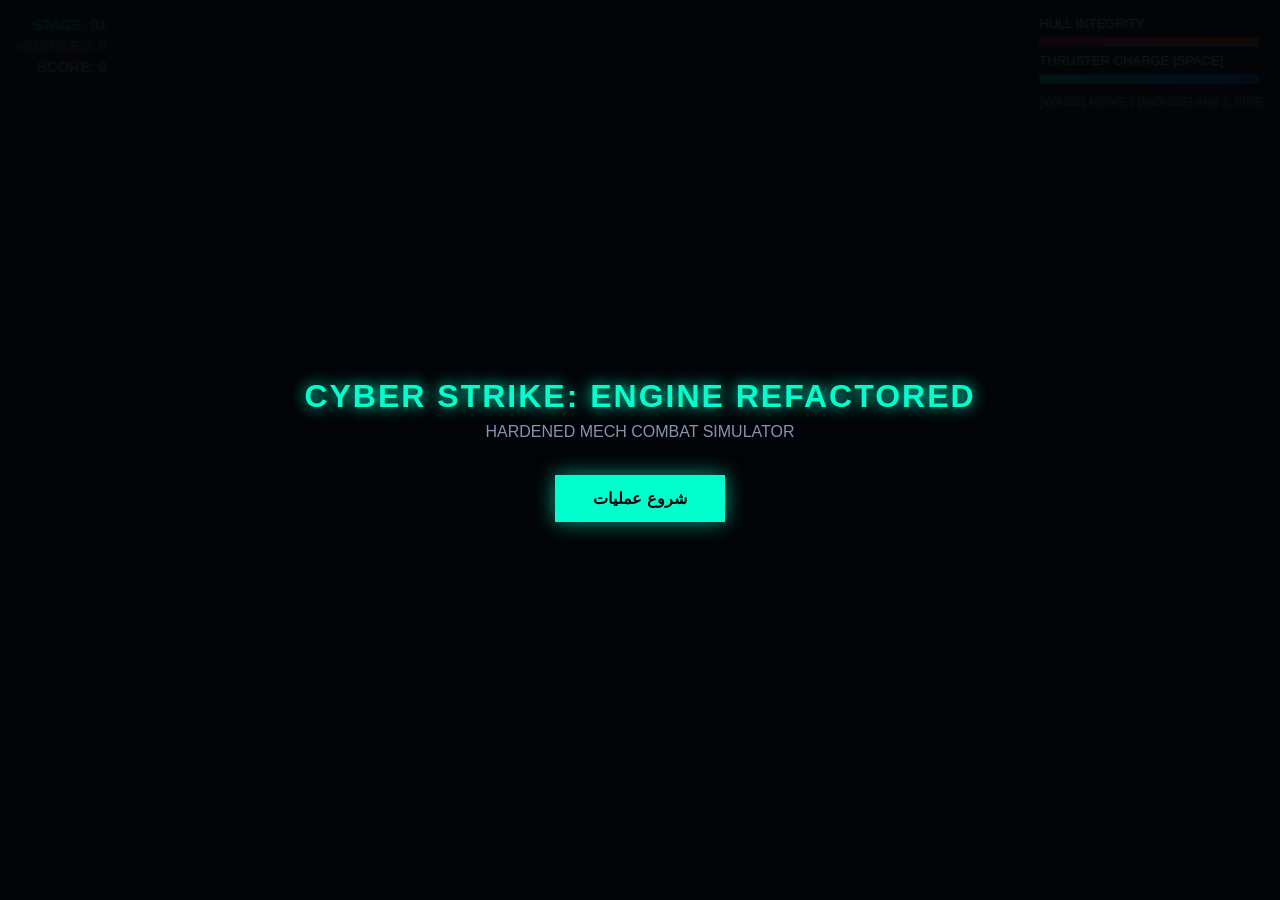
==== mv arena-shooter-upgraded.html @ 08fdd7be "Update mv arena-shooter-upgraded.html" ====
<!DOCTYPE html>
<html lang="fa" dir="rtl">
<head>
    <meta charset="UTF-8">
    <meta name="viewport" content="width=device-width, initial-scale=1.0">
    <title>CYBER SURVIVOR: PROTOCOL ESCAPE</title>
    <style>
        * {
            box-sizing: border-box;
            user-select: none;
            margin: 0;
            padding: 0;
        }
        body {
            background-color: #030508;
            overflow: hidden;
            font-family: 'Segoe UI', Tahoma, Geneva, Verdana, sans-serif;
            color: #fff;
        }
        canvas {
            display: block;
            position: absolute;
            top: 0;
            left: 0;
            z-index: 1;
        }
        #ui-layer {
            position: absolute;
            top: 0;
            left: 0;
            width: 100%;
            height: 100%;
            pointer-events: none;
            z-index: 2;
        }
        .hud-panel {
            position: absolute;
            top: 16px;
            right: 16px;
            display: flex;
            flex-direction: column;
            gap: 6px;
            font-size: 13px;
            text-shadow: 0 0 6px rgba(0, 255, 204, 0.8);
            direction: ltr;
            text-align: left;
        }
        .bar-container {
            width: 220px;
            height: 10px;
            background: rgba(255, 255, 255, 0.1);
            border: 1px solid rgba(0, 255, 204, 0.5);
            border-radius: 2px;
            overflow: hidden;
        }
        .hp-fill {
            height: 100%;
            width: 100%;
            background: linear-gradient(90deg, #ff0055, #ff5500);
            box-shadow: 0 0 8px #ff0055;
            transition: width 0.08s ease-out;
        }
        .dash-fill {
            height: 100%;
            width: 100%;
            background: linear-gradient(90deg, #00ffff, #0088ff);
            box-shadow: 0 0 8px #00ffff;
        }
        .stage-indicator {
            position: absolute;
            top: 16px;
            left: 16px;
            text-align: right;
            font-size: 15px;
            color: #00ffcc;
            text-shadow: 0 0 8px #00ffcc;
            direction: ltr;
        }
        #stage-banner {
            position: absolute;
            top: 40%;
            left: 50%;
            transform: translate(-50%, -50%);
            font-size: 32px;
            font-weight: 900;
            letter-spacing: 2px;
            color: #00ffcc;
            text-shadow: 0 0 20px #00ffcc;
            opacity: 0;
            transition: opacity 0.3s ease;
            text-align: center;
            pointer-events: none;
            direction: ltr;
        }
        #stage-banner.show {
            opacity: 1;
        }
        #start-overlay {
            position: absolute;
            top: 0;
            left: 0;
            width: 100%;
            height: 100%;
            background: rgba(3, 5, 8, 0.94);
            display: flex;
            flex-direction: column;
            justify-content: center;
            align-items: center;
            pointer-events: auto;
            z-index: 10;
        }
        .btn-start {
            padding: 14px 38px;
            margin-top: 24px;
            font-size: 16px;
            font-weight: bold;
            color: #030508;
            background: #00ffcc;
            border: none;
            cursor: pointer;
            box-shadow: 0 0 20px rgba(0, 255, 204, 0.6);
            transition: transform 0.15s ease, box-shadow 0.15s ease;
        }
        .btn-start:hover {
            transform: scale(1.05);
            background: #ffffff;
            box-shadow: 0 0 30px rgba(0, 255, 204, 0.9);
        }
    </style>
</head>
<body>

    <canvas id="gameCanvas"></canvas>

    <div id="ui-layer">
        <div class="hud-panel">
            <div>HULL INTEGRITY</div>
            <div class="bar-container"><div id="hpBar" class="hp-fill"></div></div>
            <div>THRUSTER CHARGE [SPACE]</div>
            <div class="bar-container"><div id="dashBar" class="dash-fill"></div></div>
            <div style="color: #8892b0; margin-top: 4px;">[WASD] MOVE | [MOUSE] AIM & FIRE</div>
        </div>

        <div class="stage-indicator">
            <div id="stageText">STAGE: 01</div>
            <div id="enemiesText" style="color: #ff3366; margin-top: 4px;">HOSTILES: 0</div>
            <div id="scoreText" style="color: #ffb703; margin-top: 4px;">SCORE: 0</div>
        </div>

        <div id="stage-banner">STAGE 1<br><span style="font-size: 16px; color: #fff;">BREACH AND EVACUATE</span></div>

        <div id="start-overlay">
            <h1 style="color: #00ffcc; text-shadow: 0 0 15px #00ffcc; margin-bottom: 8px; letter-spacing: 2px;">CYBER STRIKE: ENGINE REFACTORED</h1>
            <p style="color: #8892b0; margin-bottom: 10px;">HARDENED MECH COMBAT SIMULATOR</p>
            <button class="btn-start" id="startBtn">شروع عملیات</button>
        </div>
    </div>

    <script>
        /* ================= AUDIO SYNTH ================= */
        let audioCtx = null;
        function getAudio() {
            if (!audioCtx) audioCtx = new (window.AudioContext || window.webkitAudioContext)();
            if (audioCtx.state === 'suspended') audioCtx.resume();
            return audioCtx;
        }

        function playSound(type) {
            try {
                const ctx = getAudio();
                const now = ctx.currentTime;
                const osc = ctx.createOscillator();
                const gain = ctx.createGain();
                osc.connect(gain);
                gain.connect(ctx.destination);

                if (type === 'fire') {
                    osc.type = 'sawtooth';
                    osc.frequency.setValueAtTime(800, now);
                    osc.frequency.exponentialRampToValueAtTime(100, now + 0.08);
                    gain.gain.setValueAtTime(0.15, now);
                    gain.gain.linearRampToValueAtTime(0.01, now + 0.08);
                    osc.start(now);
                    osc.stop(now + 0.08);
                } else if (type === 'hit') {
                    osc.type = 'square';
                    osc.frequency.setValueAtTime(160, now);
                    osc.frequency.linearRampToValueAtTime(40, now + 0.06);
                    gain.gain.setValueAtTime(0.2, now);
                    gain.gain.linearRampToValueAtTime(0.01, now + 0.06);
                    osc.start(now);
                    osc.stop(now + 0.06);
                } else if (type === 'dash') {
                    osc.type = 'sine';
                    osc.frequency.setValueAtTime(300, now);
                    osc.frequency.linearRampToValueAtTime(800, now + 0.12);
                    gain.gain.setValueAtTime(0.18, now);
                    gain.gain.linearRampToValueAtTime(0.01, now + 0.12);
                    osc.start(now);
                    osc.stop(now + 0.12);
                } else if (type === 'warp') {
                    osc.type = 'sine';
                    osc.frequency.setValueAtTime(180, now);
                    osc.frequency.exponentialRampToValueAtTime(1200, now + 0.3);
                    gain.gain.setValueAtTime(0.25, now);
                    gain.gain.linearRampToValueAtTime(0.01, now + 0.3);
                    osc.start(now);
                    osc.stop(now + 0.3);
                }
            } catch(e) {}
        }

        /* ================= SETUP & CONSTANTS ================= */
        const canvas = document.getElementById('gameCanvas');
        const ctx = canvas.getContext('2d');

        function resize() {
            canvas.width = window.innerWidth;
            canvas.height = window.innerHeight;
        }
        window.addEventListener('resize', resize);
        resize();

        const TILE = 64;
        let COLS = 26;
        let ROWS = 26;
        let grid = [];

        let stage = 1;
        let score = 0;
        let isRunning = false;
        let isTransitioning = false;
        let animationFrameId = null;

        let screenShake = 0;
        let lastTime = performance.now();

        const camera = { x: 0, y: 0 };
        const keys = {};
        const mouse = { screenX: 0, screenY: 0, isDown: false };

        const player = {
            x: 200,
            y: 200,
            radius: 18,
            speed: 280, // Pixels per second
            hp: 150,
            maxHp: 150,
            angle: 0,
            lastDash: 0,
            dashCooldown: 1000,
            isDashing: false,
            dashUntil: 0,
            lastShot: 0,
            fireRate: 140
        };

        let bullets = [];
        let enemies = [];
        let particles = [];
        let exitGate = { x: 0, y: 0, radius: 36 };

        /* ================= LEVEL BUILDER ================= */
        function initStage(s) {
            stage = s;
            isTransitioning = false;
            COLS = 22 + stage * 2;
            ROWS = 22 + stage * 2;
            grid = [];

            for (let r = 0; r < ROWS; r++) {
                grid[r] = [];
                for (let c = 0; c < COLS; c++) {
                    if (r === 0 || r === ROWS - 1 || c === 0 || c === COLS - 1) {
                        grid[r][c] = 1;
                    } else if (Math.random() < 0.11) {
                        grid[r][c] = 1;
                    } else {
                        grid[r][c] = 0;
                    }
                }
            }

            // پاک‌سازی محدوده شروع بازیکن
            for (let r = 1; r <= 3; r++) {
                for (let c = 1; c <= 3; c++) grid[r][c] = 0;
            }
            player.x = 2.5 * TILE;
            player.y = 2.5 * TILE;
            camera.x = player.x - canvas.width / 2;
            camera.y = player.y - canvas.height / 2;

            // خروجی
            const exitR = ROWS - 3;
            const exitC = COLS - 3;
            for (let r = exitR - 1; r <= exitR + 1; r++) {
                for (let c = exitC - 1; c <= exitC + 1; c++) grid[r][c] = 0;
            }
            exitGate.x = (exitC + 0.5) * TILE;
            exitGate.y = (exitR + 0.5) * TILE;

            enemies = [];
            bullets = [];
            particles = [];

            const count = 5 + stage * 3;
            for (let i = 0; i < count; i++) spawnEnemy();

            document.getElementById('stageText').innerText = `STAGE: ${stage < 10 ? '0' + stage : stage}`;
            const banner = document.getElementById('stage-banner');
            banner.innerHTML = `STAGE ${stage}<br><span style="font-size: 15px; color: #fff;">SURVIVE & EVACUATE</span>`;
            banner.classList.add('show');
            setTimeout(() => banner.classList.remove('show'), 1800);
        }

        function spawnEnemy() {
            let placed = false;
            let safety = 0;
            let type = 'crawler';
            const roll = Math.random();
            if (stage >= 2 && roll > 0.65) type = 'brute';
            if (stage >= 3 && roll < 0.25) type = 'specter';

            let hp = 30 + stage * 10;
            let speed = 140 + stage * 6; // pixels per sec
            let radius = 16;
            let color = '#ff2a55';

            if (type === 'brute') {
                hp = 90 + stage * 25;
                speed = 80 + stage * 4;
                radius = 22;
                color = '#ff9900';
            } else if (type === 'specter') {
                hp = 20 + stage * 6;
                speed = 210 + stage * 8;
                radius = 13;
                color = '#c026d3';
            }

            while (!placed && safety < 100) {
                safety++;
                const c = Math.floor(Math.random() * (COLS - 4)) + 2;
                const r = Math.floor(Math.random() * (ROWS - 4)) + 2;
                if (grid[r][c] === 0) {
                    const ex = (c + 0.5) * TILE;
                    const ey = (r + 0.5) * TILE;
                    if (Math.hypot(ex - player.x, ey - player.y) > 300) {
                        enemies.push({
                            x: ex,
                            y: ey,
                            type: type,
                            hp: hp,
                            maxHp: hp,
                            speed: speed,
                            radius: radius,
                            color: color,
                            angle: 0
                        });
                        placed = true;
                    }
                }
            }
        }

        /* ================= COLLISION ================= */
        function checkWallCollision(x, y, r) {
            const minC = Math.max(0, Math.floor((x - r) / TILE));
            const maxC = Math.min(COLS - 1, Math.floor((x + r) / TILE));
            const minR = Math.max(0, Math.floor((y - r) / TILE));
            const maxR = Math.min(ROWS - 1, Math.floor((y + r) / TILE));

            for (let row = minR; row <= maxR; row++) {
                for (let col = minC; col <= maxC; col++) {
                    if (grid[row][col] === 1) {
                        const nearX = Math.max(col * TILE, Math.min(x, (col + 1) * TILE));
                        const nearY = Math.max(row * TILE, Math.min(y, (row + 1) * TILE));
                        const dx = x - nearX;
                        const dy = y - nearY;
                        if ((dx * dx + dy * dy) < (r * r)) return true;
                    }
                }
            }
            return false;
        }

        /* ================= VISUALS ================= */
        function draw3DShadow(x, y, r) {
            ctx.save();
            ctx.translate(x, y + r * 0.65);
            ctx.scale(1.2, 0.45);
            ctx.beginPath();
            ctx.arc(0, 0, r, 0, Math.PI * 2);
            ctx.fillStyle = 'rgba(0, 0, 0, 0.5)';
            ctx.fill();
            ctx.restore();
        }

        function drawPlayerMesh(p) {
            draw3DShadow(p.x, p.y, p.radius);
            ctx.save();
            ctx.translate(p.x, p.y);
            ctx.rotate(p.angle);

            ctx.fillStyle = '#0f172a';
            ctx.fillRect(8, -11, 14, 4);
            ctx.fillRect(8, 7, 14, 4);
            ctx.fillStyle = '#00ffcc';
            ctx.fillRect(20, -10, 3, 2);
            ctx.fillRect(20, 8, 3, 2);

            ctx.fillStyle = '#1e293b';
            ctx.beginPath();
            ctx.moveTo(-12, -12);
            ctx.lineTo(12, -7);
            ctx.lineTo(12, 7);
            ctx.lineTo(-12, 12);
            ctx.closePath();
            ctx.fill();
            ctx.strokeStyle = '#00ffcc';
            ctx.lineWidth = 1.5;
            ctx.stroke();

            const g = ctx.createRadialGradient(-2, -2, 1, 0, 0, 6);
            g.addColorStop(0, '#ffffff');
            g.addColorStop(0.5, '#00ffff');
            g.addColorStop(1, '#006688');
            ctx.fillStyle = g;
            ctx.beginPath();
            ctx.arc(0, 0, 6, 0, Math.PI * 2);
            ctx.fill();

            ctx.restore();
        }

        function drawEnemyMesh(e) {
            draw3DShadow(e.x, e.y, e.radius);
            ctx.save();
            ctx.translate(e.x, e.y);
            ctx.rotate(e.angle);

            if (e.type === 'crawler') {
                ctx.fillStyle = '#1a0508';
                ctx.beginPath();
                ctx.moveTo(-10, -10);
                ctx.lineTo(14, 0);
                ctx.lineTo(-10, 10);
                ctx.lineTo(-4, 0);
                ctx.closePath();
                ctx.fill();
                ctx.strokeStyle = e.color;
                ctx.lineWidth = 1.5;
                ctx.stroke();
            } else if (e.type === 'brute') {
                ctx.fillStyle = '#261205';
                ctx.fillRect(-14, -14, 26, 28);
                ctx.strokeStyle = e.color;
                ctx.lineWidth = 2;
                ctx.strokeRect(-14, -14, 26, 28);
            } else if (e.type === 'specter') {
                ctx.fillStyle = 'rgba(192, 38, 211, 0.35)';
                ctx.beginPath();
                ctx.arc(0, 0, e.radius, 0, Math.PI * 2);
                ctx.fill();
                ctx.strokeStyle = '#fff';
                ctx.lineWidth = 1.2;
                ctx.stroke();
            }
            ctx.restore();

            if (e.hp < e.maxHp) {
                const w = e.radius * 2;
                ctx.fillStyle = 'rgba(0,0,0,0.6)';
                ctx.fillRect(e.x - e.radius, e.y - e.radius - 8, w, 4);
                ctx.fillStyle = e.color;
                ctx.fillRect(e.x - e.radius, e.y - e.radius - 8, Math.max(0, (e.hp / e.maxHp) * w), 4);
            }
        }

        function addSparks(x, y, color, count = 8) {
            for (let i = 0; i < count; i++) {
                const ang = Math.random() * Math.PI * 2;
                const spd = Math.random() * 200 + 50;
                particles.push({
                    x, y,
                    vx: Math.cos(ang) * spd,
                    vy: Math.sin(ang) * spd,
                    life: 1.0,
                    decay: Math.random() * 2.5 + 1.5,
                    color: color
                });
            }
        }

        /* ================= UPDATE ================= */
        function update(dt) {
            if (!isRunning) return;

            const now = performance.now();

            const worldMouseX = mouse.screenX + camera.x;
            const worldMouseY = mouse.screenY + camera.y;
            player.angle = Math.atan2(worldMouseY - player.y, worldMouseX - player.x);

            if (player.isDashing && now > player.dashUntil) {
                player.isDashing = false;
            }

            let mx = 0, my = 0;
            if (keys['KeyW'] || keys['ArrowUp']) my -= 1;
            if (keys['KeyS'] || keys['ArrowDown']) my += 1;
            if (keys['KeyA'] || keys['ArrowLeft']) mx -= 1;
            if (keys['KeyD'] || keys['ArrowRight']) mx += 1;

            if (mx !== 0 || my !== 0) {
                const len = Math.hypot(mx, my);
                const currentSpeed = (player.isDashing ? player.speed * 2.5 : player.speed) * dt;
                const nx = player.x + (mx / len) * currentSpeed;
                const ny = player.y + (my / len) * currentSpeed;

                if (!checkWallCollision(nx, player.y, player.radius)) player.x = nx;
                if (!checkWallCollision(player.x, ny, player.radius)) player.y = ny;
            }

            if (mouse.isDown && now - player.lastShot > player.fireRate) {
                player.lastShot = now;
                const bx = player.x + Math.cos(player.angle) * 16;
                const by = player.y + Math.sin(player.angle) * 16;
                const bSpeed = 850;
                bullets.push({
                    x: bx,
                    y: by,
                    vx: Math.cos(player.angle) * bSpeed,
                    vy: Math.sin(player.angle) * bSpeed,
                    life: 0.7
                });
                screenShake = Math.max(screenShake, 2.5);
                playSound('fire');
            }

            // گلوله‌ها
            for (let i = bullets.length - 1; i >= 0; i--) {
                const b = bullets[i];
                b.x += b.vx * dt;
                b.y += b.vy * dt;
                b.life -= dt;

                if (checkWallCollision(b.x, b.y, 3) || b.life <= 0) {
                    addSparks(b.x, b.y, '#00ffff', 3);
                    bullets.splice(i, 1);
                    continue;
                }

                for (let j = enemies.length - 1; j >= 0; j--) {
                    const e = enemies[j];
                    if (Math.hypot(b.x - e.x, b.y - e.y) < e.radius + 5) {
                        e.hp -= 25;
                        addSparks(b.x, b.y, '#00ffff', 4);
                        bullets.splice(i, 1);
                        playSound('hit');

                        if (e.hp <= 0) {
                            addSparks(e.x, e.y, e.color, 14);
                            enemies.splice(j, 1);
                            score += 100 * stage;
                            screenShake = 4.0;
                        }
                        break;
                    }
                }
            }

            // دشمنان
            for (let i = 0; i < enemies.length; i++) {
                const e = enemies[i];
                e.angle = Math.atan2(player.y - e.y, player.x - e.x);

                const ex = e.x + Math.cos(e.angle) * e.speed * dt;
                const ey = e.y + Math.sin(e.angle) * e.speed * dt;

                if (!checkWallCollision(ex, e.y, e.radius)) e.x = ex;
                if (!checkWallCollision(e.x, ey, e.radius)) e.y = ey;

                if (Math.hypot(e.x - player.x, e.y - player.y) < e.radius + player.radius) {
                    player.hp -= 25 * dt;
                    screenShake = 5.0;
                    if (player.hp <= 0) {
                        player.hp = 0;
                        handleDeath();
                    }
                }
            }

            // ذرات
            for (let i = particles.length - 1; i >= 0; i--) {
                const p = particles[i];
                p.x += p.vx * dt;
                p.y += p.vy * dt;
                p.life -= p.decay * dt;
                if (p.life <= 0) particles.splice(i, 1);
            }

            // خروج به مرحله بعد
            if (!isTransitioning && Math.hypot(player.x - exitGate.x, player.y - exitGate.y) < exitGate.radius) {
                isTransitioning = true;
                score += 500 * stage;
                playSound('warp');
                initStage(stage + 1);
            }

            // دوربین نرم
            camera.x += (player.x - canvas.width / 2 - camera.x) * (6 * dt);
            camera.y += (player.y - canvas.height / 2 - camera.y) * (6 * dt);

            // Screen shake decay
            if (screenShake > 0) screenShake = Math.max(0, screenShake - 12 * dt);

            // بروزرسانی UI
            document.getElementById('hpBar').style.width = `${Math.max(0, (player.hp / player.maxHp) * 100)}%`;
            const dashRatio = Math.min(1, (now - player.lastDash) / player.dashCooldown);
            document.getElementById('dashBar').style.width = `${dashRatio * 100}%`;
            document.getElementById('enemiesText').innerText = `HOSTILES: ${enemies.length}`;
            document.getElementById('scoreText').innerText = `SCORE: ${score}`;
        }

        /* ================= RENDER ================= */
        function draw() {
            ctx.clearRect(0, 0, canvas.width, canvas.height);

            ctx.save();

            // اعمال لرزش صفحه
            const sx = (Math.random() - 0.5) * screenShake * 2;
            const sy = (Math.random() - 0.5) * screenShake * 2;
            ctx.translate(-Math.floor(camera.x) + sx, -Math.floor(camera.y) + sy);

            const startCol = Math.max(0, Math.floor(camera.x / TILE));
            const endCol = Math.min(COLS - 1, Math.ceil((camera.x + canvas.width) / TILE));
            const startRow = Math.max(0, Math.floor(camera.y / TILE));
            const endRow = Math.min(ROWS - 1, Math.ceil((camera.y + canvas.height) / TILE));

            for (let r = startRow; r <= endRow; r++) {
                for (let c = startCol; c <= endCol; c++) {
                    const px = c * TILE;
                    const py = r * TILE;
                    if (grid[r][c] === 1) {
                        ctx.fillStyle = '#0b1329';
                        ctx.fillRect(px, py, TILE, TILE);
                        ctx.strokeStyle = '#1e293b';
                        ctx.lineWidth = 1;
                        ctx.strokeRect(px, py, TILE, TILE);
                    } else {
                        ctx.fillStyle = '#04070e';
                        ctx.fillRect(px, py, TILE, TILE);
                        ctx.strokeStyle = 'rgba(255, 255, 255, 0.02)';
                        ctx.lineWidth = 1;
                        ctx.strokeRect(px, py, TILE, TILE);
                    }
                }
            }

            // دروازه
            ctx.save();
            ctx.translate(exitGate.x, exitGate.y);
            const rot = performance.now() * 0.002;
            ctx.strokeStyle = '#00ffcc';
            ctx.lineWidth = 2.5;
            ctx.beginPath();
            ctx.arc(0, 0, exitGate.radius, 0, Math.PI * 2);
            ctx.stroke();
            ctx.rotate(rot);
            ctx.strokeStyle = 'rgba(255, 255, 255, 0.8)';
            ctx.strokeRect(-16, -16, 32, 32);
            ctx.restore();

            // گلوله‌ها
            ctx.fillStyle = '#00ffff';
            for (let b of bullets) {
                ctx.beginPath();
                ctx.arc(b.x, b.y, 3, 0, Math.PI * 2);
                ctx.fill();
            }

            for (let e of enemies) drawEnemyMesh(e);
            drawPlayerMesh(player);

            // ذرات
            for (let p of particles) {
                ctx.fillStyle = p.color;
                ctx.globalAlpha = Math.max(0, p.life);
                ctx.fillRect(p.x, p.y, 2.5, 2.5);
            }
            ctx.globalAlpha = 1.0;

            ctx.restore();
        }

        /* ================= LOOP ================= */
        function gameLoop(now) {
            const dt = Math.min((now - lastTime) / 1000, 0.1); // محدود به حداکثر 100ms جهت جلوگیری از باگ Tab Switch
            lastTime = now;

            update(dt);
            draw();

            if (isRunning) {
                animationFrameId = requestAnimationFrame(gameLoop);
            }
        }

        function handleDeath() {
            isRunning = false;
            const banner = document.getElementById('stage-banner');
            banner.innerHTML = `MISSION TERMINATED<br><span style="font-size: 15px; color: #ff3344;">SCORE: ${score}</span>`;
            banner.classList.add('show');
            setTimeout(() => location.reload(), 2600);
        }

        /* ================= INPUTS ================= */
        window.addEventListener('keydown', (e) => {
            keys[e.code] = true;
            if (e.code === 'Space' && isRunning) {
                const now = performance.now();
                if (now - player.lastDash > player.dashCooldown) {
                    player.lastDash = now;
                    player.isDashing = true;
                    player.dashUntil = now + 160;
                    playSound('dash');
                    addSparks(player.x, player.y, '#00ffff', 12);
                }
            }
        });

        window.addEventListener('keyup', (e) => {
            keys[e.code] = false;
        });

        window.addEventListener('mousemove', (e) => {
            mouse.screenX = e.clientX;
            mouse.screenY = e.clientY;
        });

        window.addEventListener('mousedown', (e) => {
            if (e.button === 0) mouse.isDown = true;
        });

        window.addEventListener('mouseup', (e) => {
            if (e.button === 0) mouse.isDown = false;
        });

        document.getElementById('startBtn').addEventListener('click', () => {
            getAudio();
            document.getElementById('start-overlay').style.display = 'none';
            initStage(1);
            isRunning = true;
            lastTime = performance.now();
            if (animationFrameId) cancelAnimationFrame(animationFrameId);
            animationFrameId = requestAnimationFrame(gameLoop);
        });
    </script>
</body>
</html>
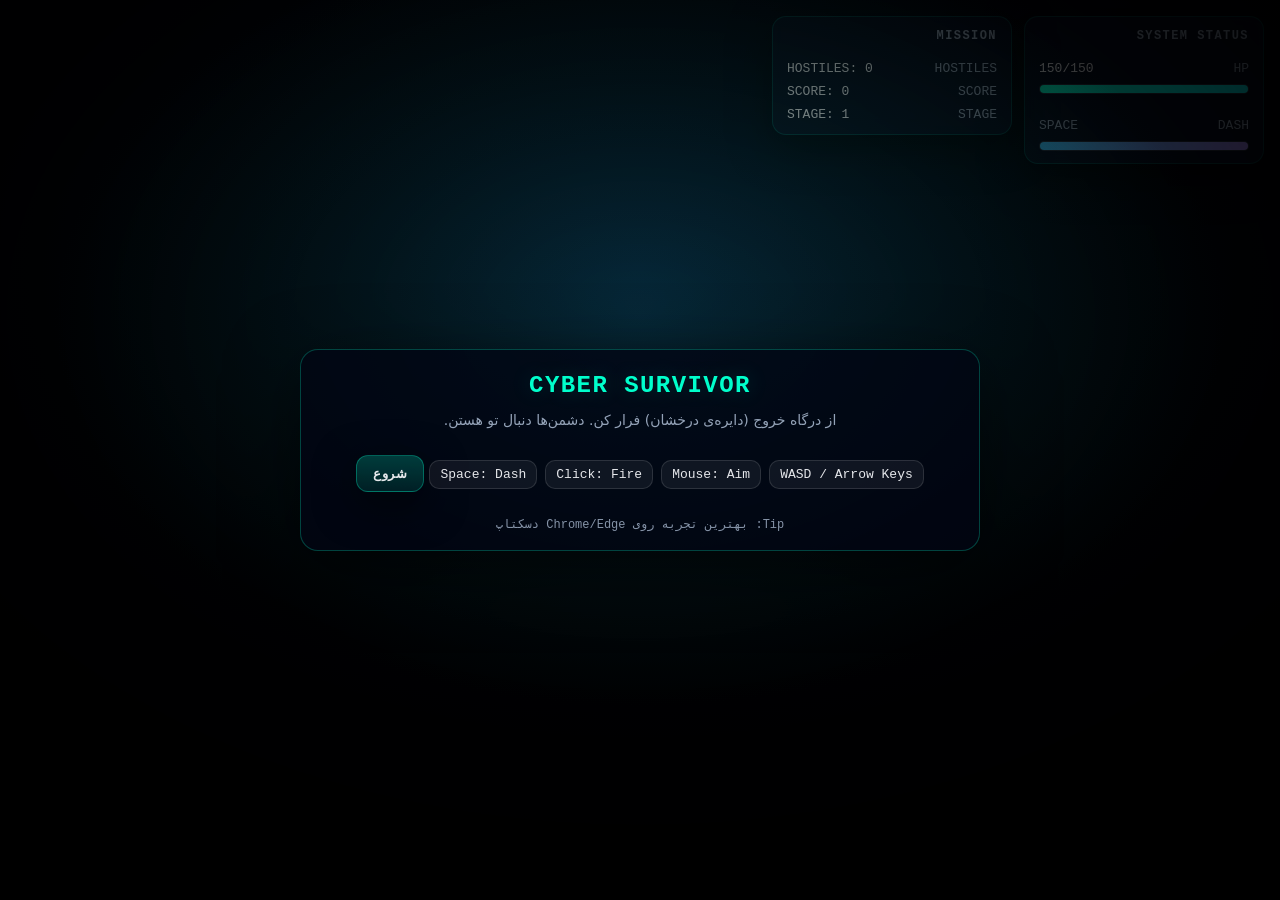
==== commit 2f116d19: "Update mv arena-shooter-upgraded.html" ====
--- a/mv arena-shooter-upgraded.html
+++ b/mv arena-shooter-upgraded.html
@@ -1,762 +1,801 @@
-<!DOCTYPE html>
+<!doctype html>
 <html lang="fa" dir="rtl">
 <head>
-    <meta charset="UTF-8">
-    <meta name="viewport" content="width=device-width, initial-scale=1.0">
-    <title>CYBER SURVIVOR: PROTOCOL ESCAPE</title>
-    <style>
-        * {
-            box-sizing: border-box;
-            user-select: none;
-            margin: 0;
-            padding: 0;
-        }
-        body {
-            background-color: #030508;
-            overflow: hidden;
-            font-family: 'Segoe UI', Tahoma, Geneva, Verdana, sans-serif;
-            color: #fff;
-        }
-        canvas {
-            display: block;
-            position: absolute;
-            top: 0;
-            left: 0;
-            z-index: 1;
-        }
-        #ui-layer {
-            position: absolute;
-            top: 0;
-            left: 0;
-            width: 100%;
-            height: 100%;
-            pointer-events: none;
-            z-index: 2;
-        }
-        .hud-panel {
-            position: absolute;
-            top: 16px;
-            right: 16px;
-            display: flex;
-            flex-direction: column;
-            gap: 6px;
-            font-size: 13px;
-            text-shadow: 0 0 6px rgba(0, 255, 204, 0.8);
-            direction: ltr;
-            text-align: left;
-        }
-        .bar-container {
-            width: 220px;
-            height: 10px;
-            background: rgba(255, 255, 255, 0.1);
-            border: 1px solid rgba(0, 255, 204, 0.5);
-            border-radius: 2px;
-            overflow: hidden;
-        }
-        .hp-fill {
-            height: 100%;
-            width: 100%;
-            background: linear-gradient(90deg, #ff0055, #ff5500);
-            box-shadow: 0 0 8px #ff0055;
-            transition: width 0.08s ease-out;
-        }
-        .dash-fill {
-            height: 100%;
-            width: 100%;
-            background: linear-gradient(90deg, #00ffff, #0088ff);
-            box-shadow: 0 0 8px #00ffff;
-        }
-        .stage-indicator {
-            position: absolute;
-            top: 16px;
-            left: 16px;
-            text-align: right;
-            font-size: 15px;
-            color: #00ffcc;
-            text-shadow: 0 0 8px #00ffcc;
-            direction: ltr;
-        }
-        #stage-banner {
-            position: absolute;
-            top: 40%;
-            left: 50%;
-            transform: translate(-50%, -50%);
-            font-size: 32px;
-            font-weight: 900;
-            letter-spacing: 2px;
-            color: #00ffcc;
-            text-shadow: 0 0 20px #00ffcc;
-            opacity: 0;
-            transition: opacity 0.3s ease;
-            text-align: center;
-            pointer-events: none;
-            direction: ltr;
-        }
-        #stage-banner.show {
-            opacity: 1;
-        }
-        #start-overlay {
-            position: absolute;
-            top: 0;
-            left: 0;
-            width: 100%;
-            height: 100%;
-            background: rgba(3, 5, 8, 0.94);
-            display: flex;
-            flex-direction: column;
-            justify-content: center;
-            align-items: center;
-            pointer-events: auto;
-            z-index: 10;
-        }
-        .btn-start {
-            padding: 14px 38px;
-            margin-top: 24px;
-            font-size: 16px;
-            font-weight: bold;
-            color: #030508;
-            background: #00ffcc;
-            border: none;
-            cursor: pointer;
-            box-shadow: 0 0 20px rgba(0, 255, 204, 0.6);
-            transition: transform 0.15s ease, box-shadow 0.15s ease;
-        }
-        .btn-start:hover {
-            transform: scale(1.05);
-            background: #ffffff;
-            box-shadow: 0 0 30px rgba(0, 255, 204, 0.9);
-        }
-    </style>
+  <meta charset="utf-8" />
+  <meta name="viewport" content="width=device-width, initial-scale=1" />
+  <title>CYBER SURVIVOR: PROTOCOL ESCAPE</title>
+  <style>
+    :root{
+      --bg:#02040a;
+      --panel: rgba(10, 18, 40, .72);
+      --panelBorder: rgba(0,255,204,.18);
+      --cyan:#00ffcc;
+      --cyan2:#00ffff;
+      --danger:#ff3366;
+      --text:#e5e7eb;
+      --muted:#94a3b8;
+      --shadow: rgba(0,0,0,.55);
+    }
+    *{ box-sizing:border-box; }
+    html,body{ height:100%; }
+    body{
+      margin:0;
+      overflow:hidden;
+      background: radial-gradient(1200px 800px at 50% 30%, #07112a 0%, var(--bg) 55%, #000 100%);
+      font-family: ui-sans-serif, system-ui, -apple-system, "Segoe UI", Roboto, "Noto Sans", Arial;
+      color:var(--text);
+    }
+    canvas{ display:block; width:100vw; height:100vh; }
+
+    /* HUD */
+    .hud{
+      position:fixed;
+      inset:16px 16px auto 16px;
+      display:flex;
+      gap:12px;
+      align-items:flex-start;
+      pointer-events:none;
+      z-index:10;
+    }
+    .panel{
+      background: var(--panel);
+      border: 1px solid var(--panelBorder);
+      box-shadow: 0 12px 40px var(--shadow);
+      backdrop-filter: blur(8px);
+      border-radius:14px;
+      padding:12px 14px;
+      min-width: 220px;
+    }
+    .panel h3{
+      margin:0 0 10px 0;
+      font-size:12px;
+      letter-spacing:.12em;
+      color:var(--muted);
+      font-weight:700;
+    }
+    .row{
+      display:flex;
+      align-items:center;
+      justify-content:space-between;
+      gap:10px;
+      font-size:13px;
+    }
+    .bar{
+      height:10px;
+      border-radius:999px;
+      background: rgba(255,255,255,.08);
+      overflow:hidden;
+      border:1px solid rgba(255,255,255,.06);
+    }
+    .bar > i{
+      display:block;
+      height:100%;
+      width:50%;
+      background: linear-gradient(90deg, var(--cyan), var(--cyan2));
+      box-shadow: 0 0 18px rgba(0,255,204,.35);
+    }
+    .bar.dash > i{
+      background: linear-gradient(90deg, #38bdf8, #a78bfa);
+      box-shadow: 0 0 18px rgba(167,139,250,.25);
+    }
+    .stats{
+      display:flex;
+      flex-direction:column;
+      gap:8px;
+      min-width: 240px;
+    }
+    .mono{ font-family: ui-monospace, SFMono-Regular, Menlo, Monaco, Consolas, "Liberation Mono", monospace; }
+    .muted{ color:var(--muted); }
+
+    /* Overlay */
+    #overlay-screen{
+      position:fixed;
+      inset:0;
+      display:flex;
+      align-items:center;
+      justify-content:center;
+      background: radial-gradient(900px 600px at 50% 35%, rgba(0,255,204,.10) 0%, rgba(0,0,0,.78) 65%, rgba(0,0,0,.92) 100%);
+      z-index:20;
+    }
+    .overlay-card{
+      width:min(680px, calc(100vw - 28px));
+      border-radius:18px;
+      border:1px solid rgba(0,255,204,.25);
+      background: rgba(2, 6, 20, .78);
+      box-shadow: 0 18px 70px rgba(0,0,0,.65);
+      padding:22px 22px 18px;
+      text-align:center;
+    }
+    .title{
+      margin:0 0 10px;
+      font-size:24px;
+      letter-spacing:.06em;
+      color: var(--cyan);
+      text-shadow: 0 0 22px rgba(0,255,204,.20);
+    }
+    .desc{
+      margin:0 0 18px;
+      color: var(--muted);
+      line-height:1.7;
+      font-size:14px;
+    }
+    .kbd{
+      display:inline-flex;
+      gap:8px;
+      align-items:center;
+      justify-content:center;
+      flex-wrap:wrap;
+      margin:10px 0 18px;
+      color: var(--text);
+      font-size:13px;
+    }
+    .kbd span{
+      border:1px solid rgba(255,255,255,.12);
+      background: rgba(255,255,255,.06);
+      border-radius:10px;
+      padding:6px 10px;
+    }
+    button{
+      pointer-events:auto;
+      border:1px solid rgba(0,255,204,.30);
+      background: linear-gradient(180deg, rgba(0,255,204,.22), rgba(0,255,204,.10));
+      color: var(--text);
+      padding:10px 16px;
+      border-radius:12px;
+      cursor:pointer;
+      font-weight:800;
+      letter-spacing:.04em;
+      box-shadow: 0 12px 40px rgba(0,0,0,.55);
+    }
+    button:hover{ border-color: rgba(0,255,204,.55); }
+    .small{
+      margin-top:10px;
+      font-size:12px;
+      color: rgba(148,163,184,.9);
+    }
+  </style>
 </head>
 <body>
-
-    <canvas id="gameCanvas"></canvas>
-
-    <div id="ui-layer">
-        <div class="hud-panel">
-            <div>HULL INTEGRITY</div>
-            <div class="bar-container"><div id="hpBar" class="hp-fill"></div></div>
-            <div>THRUSTER CHARGE [SPACE]</div>
-            <div class="bar-container"><div id="dashBar" class="dash-fill"></div></div>
-            <div style="color: #8892b0; margin-top: 4px;">[WASD] MOVE | [MOUSE] AIM & FIRE</div>
-        </div>
-
-        <div class="stage-indicator">
-            <div id="stageText">STAGE: 01</div>
-            <div id="enemiesText" style="color: #ff3366; margin-top: 4px;">HOSTILES: 0</div>
-            <div id="scoreText" style="color: #ffb703; margin-top: 4px;">SCORE: 0</div>
-        </div>
-
-        <div id="stage-banner">STAGE 1<br><span style="font-size: 16px; color: #fff;">BREACH AND EVACUATE</span></div>
-
-        <div id="start-overlay">
-            <h1 style="color: #00ffcc; text-shadow: 0 0 15px #00ffcc; margin-bottom: 8px; letter-spacing: 2px;">CYBER STRIKE: ENGINE REFACTORED</h1>
-            <p style="color: #8892b0; margin-bottom: 10px;">HARDENED MECH COMBAT SIMULATOR</p>
-            <button class="btn-start" id="startBtn">شروع عملیات</button>
-        </div>
+  <canvas id="gameCanvas"></canvas>
+
+  <div class="hud">
+    <div class="panel stats">
+      <h3 class="mono">SYSTEM STATUS</h3>
+
+      <div class="row">
+        <div class="mono muted">HP</div>
+        <div class="mono" id="hpText">150/150</div>
+      </div>
+      <div class="bar"><i id="hpBar" style="width:100%"></i></div>
+
+      <div style="height:8px"></div>
+
+      <div class="row">
+        <div class="mono muted">DASH</div>
+        <div class="mono muted">SPACE</div>
+      </div>
+      <div class="bar dash"><i id="dashBar" style="width:100%"></i></div>
     </div>
 
-    <script>
-        /* ================= AUDIO SYNTH ================= */
-        let audioCtx = null;
-        function getAudio() {
-            if (!audioCtx) audioCtx = new (window.AudioContext || window.webkitAudioContext)();
-            if (audioCtx.state === 'suspended') audioCtx.resume();
-            return audioCtx;
+    <div class="panel stats">
+      <h3 class="mono">MISSION</h3>
+      <div class="row"><div class="mono muted">HOSTILES</div><div class="mono" id="enemiesText">HOSTILES: 0</div></div>
+      <div class="row"><div class="mono muted">SCORE</div><div class="mono" id="scoreText">SCORE: 0</div></div>
+      <div class="row"><div class="mono muted">STAGE</div><div class="mono" id="stageText">STAGE: 1</div></div>
+    </div>
+  </div>
+
+  <div id="overlay-screen">
+    <div class="overlay-card">
+      <h1 class="title mono" id="overlay-title">CYBER SURVIVOR</h1>
+      <p class="desc" id="overlay-desc">
+        از درگاه خروج (دایره‌ی درخشان) فرار کن. دشمن‌ها دنبال تو هستن.
+      </p>
+      <div class="kbd mono">
+        <span>WASD / Arrow Keys</span>
+        <span>Mouse: Aim</span>
+        <span>Click: Fire</span>
+        <span>Space: Dash</span>
+      </div>
+      <button id="actionBtn">شروع</button>
+      <div class="small mono">Tip: بهترین تجربه روی Chrome/Edge دسکتاپ</div>
+    </div>
+  </div>
+
+  <script>
+  'use strict';
+
+  /* ================= AUDIO (tiny synth) ================= */
+  class SoundEngine {
+    constructor(){ this.ctx = null; }
+    init(){
+      if (this.ctx) return;
+      const AC = window.AudioContext || window.webkitAudioContext;
+      if (!AC) return;
+      this.ctx = new AC();
+      if (this.ctx.state === 'suspended') this.ctx.resume();
+    }
+    play(type){
+      if (!this.ctx) return;
+      const ctx = this.ctx;
+      const now = ctx.currentTime;
+
+      const osc = ctx.createOscillator();
+      const gain = ctx.createGain();
+      osc.connect(gain);
+      gain.connect(ctx.destination);
+
+      if (type === 'fire'){
+        osc.type = 'sawtooth';
+        osc.frequency.setValueAtTime(900, now);
+        osc.frequency.exponentialRampToValueAtTime(120, now + 0.07);
+        gain.gain.setValueAtTime(0.12, now);
+        gain.gain.linearRampToValueAtTime(0.01, now + 0.07);
+        osc.start(now); osc.stop(now + 0.07);
+        return;
+      }
+      if (type === 'hit'){
+        osc.type = 'square';
+        osc.frequency.setValueAtTime(180, now);
+        osc.frequency.linearRampToValueAtTime(60, now + 0.06);
+        gain.gain.setValueAtTime(0.18, now);
+        gain.gain.linearRampToValueAtTime(0.01, now + 0.06);
+        osc.start(now); osc.stop(now + 0.06);
+        return;
+      }
+      if (type === 'dash'){
+        osc.type = 'sine';
+        osc.frequency.setValueAtTime(250, now);
+        osc.frequency.linearRampToValueAtTime(900, now + 0.12);
+        gain.gain.setValueAtTime(0.14, now);
+        gain.gain.linearRampToValueAtTime(0.01, now + 0.12);
+        osc.start(now); osc.stop(now + 0.12);
+        return;
+      }
+      if (type === 'warp'){
+        osc.type = 'sine';
+        osc.frequency.setValueAtTime(160, now);
+        osc.frequency.exponentialRampToValueAtTime(1400, now + 0.28);
+        gain.gain.setValueAtTime(0.18, now);
+        gain.gain.linearRampToValueAtTime(0.01, now + 0.28);
+        osc.start(now); osc.stop(now + 0.28);
+        return;
+      }
+    }
+  }
+  const audio = new SoundEngine();
+
+  /* ================= DOM HELPERS ================= */
+  const $ = (id) => document.getElementById(id);
+
+  /* ================= CANVAS ================= */
+  const canvas = $('gameCanvas');
+  const ctx = canvas.getContext('2d');
+
+  function resize(){
+    canvas.width = window.innerWidth;
+    canvas.height = window.innerHeight;
+  }
+  window.addEventListener('resize', resize);
+  resize();
+
+  /* ================= GAME STATE ================= */
+  const TILE = 64;
+  let COLS = 26, ROWS = 26;
+  let grid = [];
+
+  let stage = 1;
+  let score = 0;
+  let isRunning = false;
+  let isTransitioning = false;
+  let rafId = null;
+
+  let screenShake = 0;
+  let lastTime = performance.now();
+
+  const camera = { x: 0, y: 0 };
+  const keys = Object.create(null);
+  const mouse = { screenX: 0, screenY: 0, isDown: false };
+
+  const player = {
+    x: 200, y: 200,
+    radius: 18,
+    speed: 280,
+    hp: 150, maxHp: 150,
+    angle: 0,
+    lastDash: 0,
+    dashCooldown: 1000,
+    isDashing: false,
+    dashUntil: 0,
+    lastShot: 0,
+    fireRate: 140
+  };
+
+  let bullets = [];
+  let enemies = [];
+  let particles = [];
+  let exitGate = { x: 0, y: 0, radius: 36 };
+
+  /* ================= MAP PATH CHECK ================= */
+  function isPathAvailable(startC, startR, targetC, targetR){
+    const visited = Array.from({ length: ROWS }, () => Array(COLS).fill(false));
+    const q = [[startC, startR]];
+    visited[startR][startC] = true;
+    const dirs = [[1,0],[-1,0],[0,1],[0,-1]];
+
+    while (q.length){
+      const [c, r] = q.shift();
+      if (c === targetC && r === targetR) return true;
+
+      for (const [dc, dr] of dirs){
+        const nc = c + dc, nr = r + dr;
+        if (nc < 0 || nc >= COLS || nr < 0 || nr >= ROWS) continue;
+        if (visited[nr][nc]) continue;
+        if (grid[nr][nc] !== 0) continue;
+        visited[nr][nc] = true;
+        q.push([nc, nr]);
+      }
+    }
+    return false;
+  }
+
+  function initStage(newStage){
+    stage = newStage;
+    isTransitioning = false;
+
+    COLS = 22 + stage * 2;
+    ROWS = 22 + stage * 2;
+
+    let ok = false;
+    for (let tries = 0; tries < 40 && !ok; tries++){
+      grid = Array.from({ length: ROWS }, () => Array(COLS).fill(0));
+
+      // walls
+      for (let r = 0; r < ROWS; r++){
+        for (let c = 0; c < COLS; c++){
+          if (r === 0 || r === ROWS-1 || c === 0 || c === COLS-1) grid[r][c] = 1;
+          else if (Math.random() < 0.12) grid[r][c] = 1;
         }
-
-        function playSound(type) {
-            try {
-                const ctx = getAudio();
-                const now = ctx.currentTime;
-                const osc = ctx.createOscillator();
-                const gain = ctx.createGain();
-                osc.connect(gain);
-                gain.connect(ctx.destination);
-
-                if (type === 'fire') {
-                    osc.type = 'sawtooth';
-                    osc.frequency.setValueAtTime(800, now);
-                    osc.frequency.exponentialRampToValueAtTime(100, now + 0.08);
-                    gain.gain.setValueAtTime(0.15, now);
-                    gain.gain.linearRampToValueAtTime(0.01, now + 0.08);
-                    osc.start(now);
-                    osc.stop(now + 0.08);
-                } else if (type === 'hit') {
-                    osc.type = 'square';
-                    osc.frequency.setValueAtTime(160, now);
-                    osc.frequency.linearRampToValueAtTime(40, now + 0.06);
-                    gain.gain.setValueAtTime(0.2, now);
-                    gain.gain.linearRampToValueAtTime(0.01, now + 0.06);
-                    osc.start(now);
-                    osc.stop(now + 0.06);
-                } else if (type === 'dash') {
-                    osc.type = 'sine';
-                    osc.frequency.setValueAtTime(300, now);
-                    osc.frequency.linearRampToValueAtTime(800, now + 0.12);
-                    gain.gain.setValueAtTime(0.18, now);
-                    gain.gain.linearRampToValueAtTime(0.01, now + 0.12);
-                    osc.start(now);
-                    osc.stop(now + 0.12);
-                } else if (type === 'warp') {
-                    osc.type = 'sine';
-                    osc.frequency.setValueAtTime(180, now);
-                    osc.frequency.exponentialRampToValueAtTime(1200, now + 0.3);
-                    gain.gain.setValueAtTime(0.25, now);
-                    gain.gain.linearRampToValueAtTime(0.01, now + 0.3);
-                    osc.start(now);
-                    osc.stop(now + 0.3);
-                }
-            } catch(e) {}
+      }
+
+      // clear start
+      for (let r = 1; r <= 3; r++) for (let c = 1; c <= 3; c++) grid[r][c] = 0;
+
+      // clear exit
+      const exitR = ROWS - 3, exitC = COLS - 3;
+      for (let r = exitR - 1; r <= exitR + 1; r++)
+        for (let c = exitC - 1; c <= exitC + 1; c++)
+          grid[r][c] = 0;
+
+      ok = isPathAvailable(1, 1, exitC, exitR);
+    }
+
+    player.x = 2.5 * TILE;
+    player.y = 2.5 * TILE;
+    player.hp = player.maxHp;
+
+    exitGate.x = (COLS - 2.5) * TILE;
+    exitGate.y = (ROWS - 2.5) * TILE;
+
+    bullets = [];
+    enemies = [];
+    particles = [];
+
+    const count = 4 + Math.floor(stage * 1.5);
+    for (let i = 0; i < count; i++) spawnEnemy();
+
+    $('stageText').innerText = `STAGE: ${stage}`;
+  }
+
+  function spawnEnemy(){
+    const types = ['crawler', 'brute', 'specter'];
+    const type = types[(Math.random() * types.length) | 0];
+
+    let hp = 35 + stage * 10;
+    let speed = 120 + stage * 6;
+    let radius = 16;
+    let color = '#ff3b6b';
+
+    if (type === 'brute'){
+      hp = 90 + stage * 25;
+      speed = 80 + stage * 4;
+      radius = 22;
+      color = '#ff9900';
+    } else if (type === 'specter'){
+      hp = 25 + stage * 8;
+      speed = 210 + stage * 8;
+      radius = 13;
+      color = '#c026d3';
+    }
+
+    for (let tries = 0; tries < 120; tries++){
+      const c = ((Math.random() * (COLS - 4)) | 0) + 2;
+      const r = ((Math.random() * (ROWS - 4)) | 0) + 2;
+      if (grid[r][c] !== 0) continue;
+
+      const ex = (c + 0.5) * TILE;
+      const ey = (r + 0.5) * TILE;
+      if (Math.hypot(ex - player.x, ey - player.y) < 320) continue;
+
+      enemies.push({ x: ex, y: ey, type, hp, maxHp: hp, speed, radius, color, angle: 0 });
+      return;
+    }
+  }
+
+  /* ================= COLLISION ================= */
+  function checkWallCollision(x, y, r){
+    const minC = Math.max(0, Math.floor((x - r) / TILE));
+    const maxC = Math.min(COLS - 1, Math.floor((x + r) / TILE));
+    const minR = Math.max(0, Math.floor((y - r) / TILE));
+    const maxR = Math.min(ROWS - 1, Math.floor((y + r) / TILE));
+
+    for (let row = minR; row <= maxR; row++){
+      for (let col = minC; col <= maxC; col++){
+        if (grid[row][col] !== 1) continue;
+
+        const nearX = Math.max(col * TILE, Math.min(x, (col + 1) * TILE));
+        const nearY = Math.max(row * TILE, Math.min(y, (row + 1) * TILE));
+        const dx = x - nearX;
+        const dy = y - nearY;
+        if ((dx*dx + dy*dy) < (r*r)) return true;
+      }
+    }
+    return false;
+  }
+
+  /* ================= VISUALS ================= */
+  function draw3DShadow(x, y, r){
+    ctx.save();
+    ctx.translate(x, y + r * 0.65);
+    ctx.scale(1.2, 0.45);
+    ctx.beginPath();
+    ctx.arc(0, 0, r, 0, Math.PI * 2);
+    ctx.fillStyle = 'rgba(0, 0, 0, 0.5)';
+    ctx.fill();
+    ctx.restore();
+  }
+
+  function drawPlayerMesh(p){
+    draw3DShadow(p.x, p.y, p.radius);
+    ctx.save();
+    ctx.translate(p.x, p.y);
+    ctx.rotate(p.angle);
+
+    ctx.fillStyle = '#0f172a';
+    ctx.fillRect(8, -11, 14, 4);
+    ctx.fillRect(8, 7, 14, 4);
+    ctx.fillStyle = '#00ffcc';
+    ctx.fillRect(20, -10, 3, 2);
+    ctx.fillRect(20, 8, 3, 2);
+
+    ctx.fillStyle = '#1e293b';
+    ctx.beginPath();
+    ctx.moveTo(-12, -12);
+    ctx.lineTo(12, -7);
+    ctx.lineTo(12, 7);
+    ctx.lineTo(-12, 12);
+    ctx.closePath();
+    ctx.fill();
+    ctx.strokeStyle = '#00ffcc';
+    ctx.lineWidth = 1.5;
+    ctx.stroke();
+
+    const g = ctx.createRadialGradient(-2, -2, 1, 0, 0, 6);
+    g.addColorStop(0, '#ffffff');
+    g.addColorStop(0.5, '#00ffff');
+    g.addColorStop(1, '#006688');
+    ctx.fillStyle = g;
+    ctx.beginPath();
+    ctx.arc(0, 0, 6, 0, Math.PI * 2);
+    ctx.fill();
+
+    ctx.restore();
+  }
+
+  function drawEnemyMesh(e){
+    draw3DShadow(e.x, e.y, e.radius);
+    ctx.save();
+    ctx.translate(e.x, e.y);
+    ctx.rotate(e.angle);
+
+    if (e.type === 'crawler'){
+      ctx.fillStyle = '#1a0508';
+      ctx.beginPath();
+      ctx.moveTo(-10, -10);
+      ctx.lineTo(14, 0);
+      ctx.lineTo(-10, 10);
+      ctx.lineTo(-4, 0);
+      ctx.closePath();
+      ctx.fill();
+      ctx.strokeStyle = e.color;
+      ctx.lineWidth = 1.5;
+      ctx.stroke();
+    } else if (e.type === 'brute'){
+      ctx.fillStyle = '#261205';
+      ctx.fillRect(-14, -14, 26, 28);
+      ctx.strokeStyle = e.color;
+      ctx.lineWidth = 2;
+      ctx.strokeRect(-14, -14, 26, 28);
+    } else {
+      ctx.fillStyle = 'rgba(192, 38, 211, 0.35)';
+      ctx.beginPath();
+      ctx.arc(0, 0, e.radius, 0, Math.PI * 2);
+      ctx.fill();
+      ctx.strokeStyle = '#fff';
+      ctx.lineWidth = 1.2;
+      ctx.stroke();
+    }
+    ctx.restore();
+
+    if (e.hp < e.maxHp){
+      const w = e.radius * 2;
+      ctx.fillStyle = 'rgba(0,0,0,0.6)';
+      ctx.fillRect(e.x - e.radius, e.y - e.radius - 8, w, 4);
+      ctx.fillStyle = e.color;
+      ctx.fillRect(e.x - e.radius, e.y - e.radius - 8, Math.max(0, (e.hp / e.maxHp) * w), 4);
+    }
+  }
+
+  function addSparks(x, y, color, count = 8){
+    for (let i = 0; i < count; i++){
+      const ang = Math.random() * Math.PI * 2;
+      const spd = Math.random() * 200 + 50;
+      particles.push({
+        x, y,
+        vx: Math.cos(ang) * spd,
+        vy: Math.sin(ang) * spd,
+        life: 1.0,
+        decay: Math.random() * 2.5 + 1.5,
+        color
+      });
+    }
+  }
+
+  /* ================= UPDATE & DRAW ================= */
+  function update(dt){
+    if (!isRunning) return;
+    const now = performance.now();
+
+    const worldMouseX = mouse.screenX + camera.x;
+    const worldMouseY = mouse.screenY + camera.y;
+    player.angle = Math.atan2(worldMouseY - player.y, worldMouseX - player.x);
+
+    if (player.isDashing && now > player.dashUntil) player.isDashing = false;
+
+    let mx = 0, my = 0;
+    if (keys.KeyW || keys.ArrowUp) my -= 1;
+    if (keys.KeyS || keys.ArrowDown) my += 1;
+    if (keys.KeyA || keys.ArrowLeft) mx -= 1;
+    if (keys.KeyD || keys.ArrowRight) mx += 1;
+
+    if (mx || my){
+      const len = Math.hypot(mx, my);
+      const step = (player.isDashing ? player.speed * 2.4 : player.speed) * dt;
+      const nx = player.x + (mx / len) * step;
+      const ny = player.y + (my / len) * step;
+      if (!checkWallCollision(nx, player.y, player.radius)) player.x = nx;
+      if (!checkWallCollision(player.x, ny, player.radius)) player.y = ny;
+    }
+
+    // fire
+    if (mouse.isDown && now - player.lastShot > player.fireRate){
+      player.lastShot = now;
+      const bx = player.x + Math.cos(player.angle) * 16;
+      const by = player.y + Math.sin(player.angle) * 16;
+      const speed = 850;
+      bullets.push({ x: bx, y: by, vx: Math.cos(player.angle) * speed, vy: Math.sin(player.angle) * speed, life: 0.7 });
+      screenShake = Math.max(screenShake, 3.0);
+      audio.play('fire');
+    }
+
+    // bullets
+    for (let i = bullets.length - 1; i >= 0; i--){
+      const b = bullets[i];
+      b.x += b.vx * dt;
+      b.y += b.vy * dt;
+      b.life -= dt;
+
+      if (b.life <= 0 || checkWallCollision(b.x, b.y, 3)){
+        addSparks(b.x, b.y, '#00ffff', 3);
+        bullets.splice(i, 1);
+        continue;
+      }
+
+      for (let j = enemies.length - 1; j >= 0; j--){
+        const e = enemies[j];
+        if (Math.hypot(b.x - e.x, b.y - e.y) < e.radius + 5){
+          e.hp -= 25;
+          addSparks(b.x, b.y, '#00ffff', 4);
+          bullets.splice(i, 1);
+          audio.play('hit');
+
+          if (e.hp <= 0){
+            addSparks(e.x, e.y, e.color, 14);
+            enemies.splice(j, 1);
+            score += 100 * stage;
+            screenShake = Math.max(screenShake, 5.0);
+          }
+          break;
         }
-
-        /* ================= SETUP & CONSTANTS ================= */
-        const canvas = document.getElementById('gameCanvas');
-        const ctx = canvas.getContext('2d');
-
-        function resize() {
-            canvas.width = window.innerWidth;
-            canvas.height = window.innerHeight;
+      }
+    }
+
+    // enemies
+    for (const e of enemies){
+      e.angle = Math.atan2(player.y - e.y, player.x - e.x);
+
+      const ex = e.x + Math.cos(e.angle) * e.speed * dt;
+      const ey = e.y + Math.sin(e.angle) * e.speed * dt;
+      if (!checkWallCollision(ex, e.y, e.radius)) e.x = ex;
+      if (!checkWallCollision(e.x, ey, e.radius)) e.y = ey;
+
+      if (Math.hypot(e.x - player.x, e.y - player.y) < e.radius + player.radius){
+        player.hp -= 35 * dt;
+        screenShake = Math.max(screenShake, 6.0);
+        if (player.hp <= 0){
+          player.hp = 0;
+          handleGameOver();
         }
-        window.addEventListener('resize', resize);
-        resize();
-
-        const TILE = 64;
-        let COLS = 26;
-        let ROWS = 26;
-        let grid = [];
-
-        let stage = 1;
-        let score = 0;
-        let isRunning = false;
-        let isTransitioning = false;
-        let animationFrameId = null;
-
-        let screenShake = 0;
-        let lastTime = performance.now();
-
-        const camera = { x: 0, y: 0 };
-        const keys = {};
-        const mouse = { screenX: 0, screenY: 0, isDown: false };
-
-        const player = {
-            x: 200,
-            y: 200,
-            radius: 18,
-            speed: 280, // Pixels per second
-            hp: 150,
-            maxHp: 150,
-            angle: 0,
-            lastDash: 0,
-            dashCooldown: 1000,
-            isDashing: false,
-            dashUntil: 0,
-            lastShot: 0,
-            fireRate: 140
-        };
-
-        let bullets = [];
-        let enemies = [];
-        let particles = [];
-        let exitGate = { x: 0, y: 0, radius: 36 };
-
-        /* ================= LEVEL BUILDER ================= */
-        function initStage(s) {
-            stage = s;
-            isTransitioning = false;
-            COLS = 22 + stage * 2;
-            ROWS = 22 + stage * 2;
-            grid = [];
-
-            for (let r = 0; r < ROWS; r++) {
-                grid[r] = [];
-                for (let c = 0; c < COLS; c++) {
-                    if (r === 0 || r === ROWS - 1 || c === 0 || c === COLS - 1) {
-                        grid[r][c] = 1;
-                    } else if (Math.random() < 0.11) {
-                        grid[r][c] = 1;
-                    } else {
-                        grid[r][c] = 0;
-                    }
-                }
-            }
-
-            // پاک‌سازی محدوده شروع بازیکن
-            for (let r = 1; r <= 3; r++) {
-                for (let c = 1; c <= 3; c++) grid[r][c] = 0;
-            }
-            player.x = 2.5 * TILE;
-            player.y = 2.5 * TILE;
-            camera.x = player.x - canvas.width / 2;
-            camera.y = player.y - canvas.height / 2;
-
-            // خروجی
-            const exitR = ROWS - 3;
-            const exitC = COLS - 3;
-            for (let r = exitR - 1; r <= exitR + 1; r++) {
-                for (let c = exitC - 1; c <= exitC + 1; c++) grid[r][c] = 0;
-            }
-            exitGate.x = (exitC + 0.5) * TILE;
-            exitGate.y = (exitR + 0.5) * TILE;
-
-            enemies = [];
-            bullets = [];
-            particles = [];
-
-            const count = 5 + stage * 3;
-            for (let i = 0; i < count; i++) spawnEnemy();
-
-            document.getElementById('stageText').innerText = `STAGE: ${stage < 10 ? '0' + stage : stage}`;
-            const banner = document.getElementById('stage-banner');
-            banner.innerHTML = `STAGE ${stage}<br><span style="font-size: 15px; color: #fff;">SURVIVE & EVACUATE</span>`;
-            banner.classList.add('show');
-            setTimeout(() => banner.classList.remove('show'), 1800);
+      }
+    }
+
+    // particles
+    for (let i = particles.length - 1; i >= 0; i--){
+      const p = particles[i];
+      p.x += p.vx * dt;
+      p.y += p.vy * dt;
+      p.life -= p.decay * dt;
+      if (p.life <= 0) particles.splice(i, 1);
+    }
+
+    // exit
+    if (!isTransitioning && Math.hypot(player.x - exitGate.x, player.y - exitGate.y) < exitGate.radius){
+      isTransitioning = true;
+      score += 500 * stage;
+      audio.play('warp');
+      initStage(stage + 1);
+    }
+
+    // camera
+    camera.x += (player.x - canvas.width / 2 - camera.x) * (6 * dt);
+    camera.y += (player.y - canvas.height / 2 - camera.y) * (6 * dt);
+
+    // shake decay
+    screenShake = Math.max(0, screenShake - 12 * dt);
+
+    // HUD
+    $('hpBar').style.width = `${Math.max(0, (player.hp / player.maxHp) * 100)}%`;
+    $('hpText').innerText = `${Math.round(player.hp)}/${player.maxHp}`;
+
+    const dashRatio = Math.min(1, (now - player.lastDash) / player.dashCooldown);
+    $('dashBar').style.width = `${dashRatio * 100}%`;
+
+    $('enemiesText').innerText = `HOSTILES: ${enemies.length}`;
+    $('scoreText').innerText = `SCORE: ${score}`;
+  }
+
+  function draw(){
+    ctx.clearRect(0, 0, canvas.width, canvas.height);
+    ctx.save();
+
+    const sx = (Math.random() - 0.5) * screenShake * 2;
+    const sy = (Math.random() - 0.5) * screenShake * 2;
+    ctx.translate(-Math.floor(camera.x) + sx, -Math.floor(camera.y) + sy);
+
+    const startCol = Math.max(0, Math.floor(camera.x / TILE));
+    const endCol = Math.min(COLS - 1, Math.ceil((camera.x + canvas.width) / TILE));
+    const startRow = Math.max(0, Math.floor(camera.y / TILE));
+    const endRow = Math.min(ROWS - 1, Math.ceil((camera.y + canvas.height) / TILE));
+
+    for (let r = startRow; r <= endRow; r++){
+      for (let c = startCol; c <= endCol; c++){
+        const px = c * TILE, py = r * TILE;
+        if (grid[r][c] === 1){
+          ctx.fillStyle = '#0b1329';
+          ctx.fillRect(px, py, TILE, TILE);
+          ctx.strokeStyle = '#1e293b';
+          ctx.lineWidth = 1;
+          ctx.strokeRect(px, py, TILE, TILE);
+        } else {
+          ctx.fillStyle = '#04070e';
+          ctx.fillRect(px, py, TILE, TILE);
+          ctx.strokeStyle = 'rgba(255,255,255,0.02)';
+          ctx.strokeRect(px, py, TILE, TILE);
         }
-
-        function spawnEnemy() {
-            let placed = false;
-            let safety = 0;
-            let type = 'crawler';
-            const roll = Math.random();
-            if (stage >= 2 && roll > 0.65) type = 'brute';
-            if (stage >= 3 && roll < 0.25) type = 'specter';
-
-            let hp = 30 + stage * 10;
-            let speed = 140 + stage * 6; // pixels per sec
-            let radius = 16;
-            let color = '#ff2a55';
-
-            if (type === 'brute') {
-                hp = 90 + stage * 25;
-                speed = 80 + stage * 4;
-                radius = 22;
-                color = '#ff9900';
-            } else if (type === 'specter') {
-                hp = 20 + stage * 6;
-                speed = 210 + stage * 8;
-                radius = 13;
-                color = '#c026d3';
-            }
-
-            while (!placed && safety < 100) {
-                safety++;
-                const c = Math.floor(Math.random() * (COLS - 4)) + 2;
-                const r = Math.floor(Math.random() * (ROWS - 4)) + 2;
-                if (grid[r][c] === 0) {
-                    const ex = (c + 0.5) * TILE;
-                    const ey = (r + 0.5) * TILE;
-                    if (Math.hypot(ex - player.x, ey - player.y) > 300) {
-                        enemies.push({
-                            x: ex,
-                            y: ey,
-                            type: type,
-                            hp: hp,
-                            maxHp: hp,
-                            speed: speed,
-                            radius: radius,
-                            color: color,
-                            angle: 0
-                        });
-                        placed = true;
-                    }
-                }
-            }
-        }
-
-        /* ================= COLLISION ================= */
-        function checkWallCollision(x, y, r) {
-            const minC = Math.max(0, Math.floor((x - r) / TILE));
-            const maxC = Math.min(COLS - 1, Math.floor((x + r) / TILE));
-            const minR = Math.max(0, Math.floor((y - r) / TILE));
-            const maxR = Math.min(ROWS - 1, Math.floor((y + r) / TILE));
-
-            for (let row = minR; row <= maxR; row++) {
-                for (let col = minC; col <= maxC; col++) {
-                    if (grid[row][col] === 1) {
-                        const nearX = Math.max(col * TILE, Math.min(x, (col + 1) * TILE));
-                        const nearY = Math.max(row * TILE, Math.min(y, (row + 1) * TILE));
-                        const dx = x - nearX;
-                        const dy = y - nearY;
-                        if ((dx * dx + dy * dy) < (r * r)) return true;
-                    }
-                }
-            }
-            return false;
-        }
-
-        /* ================= VISUALS ================= */
-        function draw3DShadow(x, y, r) {
-            ctx.save();
-            ctx.translate(x, y + r * 0.65);
-            ctx.scale(1.2, 0.45);
-            ctx.beginPath();
-            ctx.arc(0, 0, r, 0, Math.PI * 2);
-            ctx.fillStyle = 'rgba(0, 0, 0, 0.5)';
-            ctx.fill();
-            ctx.restore();
-        }
-
-        function drawPlayerMesh(p) {
-            draw3DShadow(p.x, p.y, p.radius);
-            ctx.save();
-            ctx.translate(p.x, p.y);
-            ctx.rotate(p.angle);
-
-            ctx.fillStyle = '#0f172a';
-            ctx.fillRect(8, -11, 14, 4);
-            ctx.fillRect(8, 7, 14, 4);
-            ctx.fillStyle = '#00ffcc';
-            ctx.fillRect(20, -10, 3, 2);
-            ctx.fillRect(20, 8, 3, 2);
-
-            ctx.fillStyle = '#1e293b';
-            ctx.beginPath();
-            ctx.moveTo(-12, -12);
-            ctx.lineTo(12, -7);
-            ctx.lineTo(12, 7);
-            ctx.lineTo(-12, 12);
-            ctx.closePath();
-            ctx.fill();
-            ctx.strokeStyle = '#00ffcc';
-            ctx.lineWidth = 1.5;
-            ctx.stroke();
-
-            const g = ctx.createRadialGradient(-2, -2, 1, 0, 0, 6);
-            g.addColorStop(0, '#ffffff');
-            g.addColorStop(0.5, '#00ffff');
-            g.addColorStop(1, '#006688');
-            ctx.fillStyle = g;
-            ctx.beginPath();
-            ctx.arc(0, 0, 6, 0, Math.PI * 2);
-            ctx.fill();
-
-            ctx.restore();
-        }
-
-        function drawEnemyMesh(e) {
-            draw3DShadow(e.x, e.y, e.radius);
-            ctx.save();
-            ctx.translate(e.x, e.y);
-            ctx.rotate(e.angle);
-
-            if (e.type === 'crawler') {
-                ctx.fillStyle = '#1a0508';
-                ctx.beginPath();
-                ctx.moveTo(-10, -10);
-                ctx.lineTo(14, 0);
-                ctx.lineTo(-10, 10);
-                ctx.lineTo(-4, 0);
-                ctx.closePath();
-                ctx.fill();
-                ctx.strokeStyle = e.color;
-                ctx.lineWidth = 1.5;
-                ctx.stroke();
-            } else if (e.type === 'brute') {
-                ctx.fillStyle = '#261205';
-                ctx.fillRect(-14, -14, 26, 28);
-                ctx.strokeStyle = e.color;
-                ctx.lineWidth = 2;
-                ctx.strokeRect(-14, -14, 26, 28);
-            } else if (e.type === 'specter') {
-                ctx.fillStyle = 'rgba(192, 38, 211, 0.35)';
-                ctx.beginPath();
-                ctx.arc(0, 0, e.radius, 0, Math.PI * 2);
-                ctx.fill();
-                ctx.strokeStyle = '#fff';
-                ctx.lineWidth = 1.2;
-                ctx.stroke();
-            }
-            ctx.restore();
-
-            if (e.hp < e.maxHp) {
-                const w = e.radius * 2;
-                ctx.fillStyle = 'rgba(0,0,0,0.6)';
-                ctx.fillRect(e.x - e.radius, e.y - e.radius - 8, w, 4);
-                ctx.fillStyle = e.color;
-                ctx.fillRect(e.x - e.radius, e.y - e.radius - 8, Math.max(0, (e.hp / e.maxHp) * w), 4);
-            }
-        }
-
-        function addSparks(x, y, color, count = 8) {
-            for (let i = 0; i < count; i++) {
-                const ang = Math.random() * Math.PI * 2;
-                const spd = Math.random() * 200 + 50;
-                particles.push({
-                    x, y,
-                    vx: Math.cos(ang) * spd,
-                    vy: Math.sin(ang) * spd,
-                    life: 1.0,
-                    decay: Math.random() * 2.5 + 1.5,
-                    color: color
-                });
-            }
-        }
-
-        /* ================= UPDATE ================= */
-        function update(dt) {
-            if (!isRunning) return;
-
-            const now = performance.now();
-
-            const worldMouseX = mouse.screenX + camera.x;
-            const worldMouseY = mouse.screenY + camera.y;
-            player.angle = Math.atan2(worldMouseY - player.y, worldMouseX - player.x);
-
-            if (player.isDashing && now > player.dashUntil) {
-                player.isDashing = false;
-            }
-
-            let mx = 0, my = 0;
-            if (keys['KeyW'] || keys['ArrowUp']) my -= 1;
-            if (keys['KeyS'] || keys['ArrowDown']) my += 1;
-            if (keys['KeyA'] || keys['ArrowLeft']) mx -= 1;
-            if (keys['KeyD'] || keys['ArrowRight']) mx += 1;
-
-            if (mx !== 0 || my !== 0) {
-                const len = Math.hypot(mx, my);
-                const currentSpeed = (player.isDashing ? player.speed * 2.5 : player.speed) * dt;
-                const nx = player.x + (mx / len) * currentSpeed;
-                const ny = player.y + (my / len) * currentSpeed;
-
-                if (!checkWallCollision(nx, player.y, player.radius)) player.x = nx;
-                if (!checkWallCollision(player.x, ny, player.radius)) player.y = ny;
-            }
-
-            if (mouse.isDown && now - player.lastShot > player.fireRate) {
-                player.lastShot = now;
-                const bx = player.x + Math.cos(player.angle) * 16;
-                const by = player.y + Math.sin(player.angle) * 16;
-                const bSpeed = 850;
-                bullets.push({
-                    x: bx,
-                    y: by,
-                    vx: Math.cos(player.angle) * bSpeed,
-                    vy: Math.sin(player.angle) * bSpeed,
-                    life: 0.7
-                });
-                screenShake = Math.max(screenShake, 2.5);
-                playSound('fire');
-            }
-
-            // گلوله‌ها
-            for (let i = bullets.length - 1; i >= 0; i--) {
-                const b = bullets[i];
-                b.x += b.vx * dt;
-                b.y += b.vy * dt;
-                b.life -= dt;
-
-                if (checkWallCollision(b.x, b.y, 3) || b.life <= 0) {
-                    addSparks(b.x, b.y, '#00ffff', 3);
-                    bullets.splice(i, 1);
-                    continue;
-                }
-
-                for (let j = enemies.length - 1; j >= 0; j--) {
-                    const e = enemies[j];
-                    if (Math.hypot(b.x - e.x, b.y - e.y) < e.radius + 5) {
-                        e.hp -= 25;
-                        addSparks(b.x, b.y, '#00ffff', 4);
-                        bullets.splice(i, 1);
-                        playSound('hit');
-
-                        if (e.hp <= 0) {
-                            addSparks(e.x, e.y, e.color, 14);
-                            enemies.splice(j, 1);
-                            score += 100 * stage;
-                            screenShake = 4.0;
-                        }
-                        break;
-                    }
-                }
-            }
-
-            // دشمنان
-            for (let i = 0; i < enemies.length; i++) {
-                const e = enemies[i];
-                e.angle = Math.atan2(player.y - e.y, player.x - e.x);
-
-                const ex = e.x + Math.cos(e.angle) * e.speed * dt;
-                const ey = e.y + Math.sin(e.angle) * e.speed * dt;
-
-                if (!checkWallCollision(ex, e.y, e.radius)) e.x = ex;
-                if (!checkWallCollision(e.x, ey, e.radius)) e.y = ey;
-
-                if (Math.hypot(e.x - player.x, e.y - player.y) < e.radius + player.radius) {
-                    player.hp -= 25 * dt;
-                    screenShake = 5.0;
-                    if (player.hp <= 0) {
-                        player.hp = 0;
-                        handleDeath();
-                    }
-                }
-            }
-
-            // ذرات
-            for (let i = particles.length - 1; i >= 0; i--) {
-                const p = particles[i];
-                p.x += p.vx * dt;
-                p.y += p.vy * dt;
-                p.life -= p.decay * dt;
-                if (p.life <= 0) particles.splice(i, 1);
-            }
-
-            // خروج به مرحله بعد
-            if (!isTransitioning && Math.hypot(player.x - exitGate.x, player.y - exitGate.y) < exitGate.radius) {
-                isTransitioning = true;
-                score += 500 * stage;
-                playSound('warp');
-                initStage(stage + 1);
-            }
-
-            // دوربین نرم
-            camera.x += (player.x - canvas.width / 2 - camera.x) * (6 * dt);
-            camera.y += (player.y - canvas.height / 2 - camera.y) * (6 * dt);
-
-            // Screen shake decay
-            if (screenShake > 0) screenShake = Math.max(0, screenShake - 12 * dt);
-
-            // بروزرسانی UI
-            document.getElementById('hpBar').style.width = `${Math.max(0, (player.hp / player.maxHp) * 100)}%`;
-            const dashRatio = Math.min(1, (now - player.lastDash) / player.dashCooldown);
-            document.getElementById('dashBar').style.width = `${dashRatio * 100}%`;
-            document.getElementById('enemiesText').innerText = `HOSTILES: ${enemies.length}`;
-            document.getElementById('scoreText').innerText = `SCORE: ${score}`;
-        }
-
-        /* ================= RENDER ================= */
-        function draw() {
-            ctx.clearRect(0, 0, canvas.width, canvas.height);
-
-            ctx.save();
-
-            // اعمال لرزش صفحه
-            const sx = (Math.random() - 0.5) * screenShake * 2;
-            const sy = (Math.random() - 0.5) * screenShake * 2;
-            ctx.translate(-Math.floor(camera.x) + sx, -Math.floor(camera.y) + sy);
-
-            const startCol = Math.max(0, Math.floor(camera.x / TILE));
-            const endCol = Math.min(COLS - 1, Math.ceil((camera.x + canvas.width) / TILE));
-            const startRow = Math.max(0, Math.floor(camera.y / TILE));
-            const endRow = Math.min(ROWS - 1, Math.ceil((camera.y + canvas.height) / TILE));
-
-            for (let r = startRow; r <= endRow; r++) {
-                for (let c = startCol; c <= endCol; c++) {
-                    const px = c * TILE;
-                    const py = r * TILE;
-                    if (grid[r][c] === 1) {
-                        ctx.fillStyle = '#0b1329';
-                        ctx.fillRect(px, py, TILE, TILE);
-                        ctx.strokeStyle = '#1e293b';
-                        ctx.lineWidth = 1;
-                        ctx.strokeRect(px, py, TILE, TILE);
-                    } else {
-                        ctx.fillStyle = '#04070e';
-                        ctx.fillRect(px, py, TILE, TILE);
-                        ctx.strokeStyle = 'rgba(255, 255, 255, 0.02)';
-                        ctx.lineWidth = 1;
-                        ctx.strokeRect(px, py, TILE, TILE);
-                    }
-                }
-            }
-
-            // دروازه
-            ctx.save();
-            ctx.translate(exitGate.x, exitGate.y);
-            const rot = performance.now() * 0.002;
-            ctx.strokeStyle = '#00ffcc';
-            ctx.lineWidth = 2.5;
-            ctx.beginPath();
-            ctx.arc(0, 0, exitGate.radius, 0, Math.PI * 2);
-            ctx.stroke();
-            ctx.rotate(rot);
-            ctx.strokeStyle = 'rgba(255, 255, 255, 0.8)';
-            ctx.strokeRect(-16, -16, 32, 32);
-            ctx.restore();
-
-            // گلوله‌ها
-            ctx.fillStyle = '#00ffff';
-            for (let b of bullets) {
-                ctx.beginPath();
-                ctx.arc(b.x, b.y, 3, 0, Math.PI * 2);
-                ctx.fill();
-            }
-
-            for (let e of enemies) drawEnemyMesh(e);
-            drawPlayerMesh(player);
-
-            // ذرات
-            for (let p of particles) {
-                ctx.fillStyle = p.color;
-                ctx.globalAlpha = Math.max(0, p.life);
-                ctx.fillRect(p.x, p.y, 2.5, 2.5);
-            }
-            ctx.globalAlpha = 1.0;
-
-            ctx.restore();
-        }
-
-        /* ================= LOOP ================= */
-        function gameLoop(now) {
-            const dt = Math.min((now - lastTime) / 1000, 0.1); // محدود به حداکثر 100ms جهت جلوگیری از باگ Tab Switch
-            lastTime = now;
-
-            update(dt);
-            draw();
-
-            if (isRunning) {
-                animationFrameId = requestAnimationFrame(gameLoop);
-            }
-        }
-
-        function handleDeath() {
-            isRunning = false;
-            const banner = document.getElementById('stage-banner');
-            banner.innerHTML = `MISSION TERMINATED<br><span style="font-size: 15px; color: #ff3344;">SCORE: ${score}</span>`;
-            banner.classList.add('show');
-            setTimeout(() => location.reload(), 2600);
-        }
-
-        /* ================= INPUTS ================= */
-        window.addEventListener('keydown', (e) => {
-            keys[e.code] = true;
-            if (e.code === 'Space' && isRunning) {
-                const now = performance.now();
-                if (now - player.lastDash > player.dashCooldown) {
-                    player.lastDash = now;
-                    player.isDashing = true;
-                    player.dashUntil = now + 160;
-                    playSound('dash');
-                    addSparks(player.x, player.y, '#00ffff', 12);
-                }
-            }
-        });
-
-        window.addEventListener('keyup', (e) => {
-            keys[e.code] = false;
-        });
-
-        window.addEventListener('mousemove', (e) => {
-            mouse.screenX = e.clientX;
-            mouse.screenY = e.clientY;
-        });
-
-        window.addEventListener('mousedown', (e) => {
-            if (e.button === 0) mouse.isDown = true;
-        });
-
-        window.addEventListener('mouseup', (e) => {
-            if (e.button === 0) mouse.isDown = false;
-        });
-
-        document.getElementById('startBtn').addEventListener('click', () => {
-            getAudio();
-            document.getElementById('start-overlay').style.display = 'none';
-            initStage(1);
-            isRunning = true;
-            lastTime = performance.now();
-            if (animationFrameId) cancelAnimationFrame(animationFrameId);
-            animationFrameId = requestAnimationFrame(gameLoop);
-        });
-    </script>
+      }
+    }
+
+    // gate
+    ctx.save();
+    ctx.translate(exitGate.x, exitGate.y);
+    const rot = performance.now() * 0.002;
+    ctx.strokeStyle = '#00ffcc';
+    ctx.lineWidth = 2.5;
+    ctx.beginPath();
+    ctx.arc(0, 0, exitGate.radius, 0, Math.PI * 2);
+    ctx.stroke();
+    ctx.rotate(rot);
+    ctx.strokeStyle = 'rgba(255,255,255,0.8)';
+    ctx.strokeRect(-16, -16, 32, 32);
+    ctx.restore();
+
+    // bullets
+    ctx.fillStyle = '#00ffff';
+    for (const b of bullets){
+      ctx.beginPath();
+      ctx.arc(b.x, b.y, 3, 0, Math.PI * 2);
+      ctx.fill();
+    }
+
+    for (const e of enemies) drawEnemyMesh(e);
+    drawPlayerMesh(player);
+
+    // particles
+    for (const p of particles){
+      ctx.globalAlpha = Math.max(0, p.life);
+      ctx.fillStyle = p.color;
+      ctx.fillRect(p.x, p.y, 2.5, 2.5);
+    }
+    ctx.globalAlpha = 1;
+
+    ctx.restore();
+  }
+
+  function loop(now){
+    const dt = Math.min((now - lastTime) / 1000, 0.1);
+    lastTime = now;
+    update(dt);
+    draw();
+    if (isRunning) rafId = requestAnimationFrame(loop);
+  }
+
+  /* ================= GAME FLOW ================= */
+  function resetGame(){
+    score = 0;
+    initStage(1);
+  }
+
+  function handleGameOver(){
+    isRunning = false;
+    $('overlay-title').innerText = 'MISSION TERMINATED';
+    $('overlay-title').style.color = '#ff3366';
+    $('overlay-desc').innerText = `FINAL SCORE: ${score}`;
+    $('actionBtn').innerText = 'تلاش مجدد';
+    $('overlay-screen').style.display = 'flex';
+  }
+
+  /* ================= INPUT ================= */
+  window.addEventListener('keydown', (e) => {
+    keys[e.code] = true;
+
+    if (e.code === 'Space' && isRunning){
+      const now = performance.now();
+      if (now - player.lastDash > player.dashCooldown){
+        player.lastDash = now;
+        player.isDashing = true;
+        player.dashUntil = now + 160;
+        audio.play('dash');
+        addSparks(player.x, player.y, '#00ffff', 12);
+      }
+    }
+  });
+
+  window.addEventListener('keyup', (e) => { keys[e.code] = false; });
+  window.addEventListener('mousemove', (e) => { mouse.screenX = e.clientX; mouse.screenY = e.clientY; });
+  window.addEventListener('mousedown', (e) => { if (e.button === 0) mouse.isDown = true; });
+  window.addEventListener('mouseup', (e) => { if (e.button === 0) mouse.isDown = false; });
+
+  $('actionBtn').addEventListener('click', () => {
+    audio.init();
+    $('overlay-screen').style.display = 'none';
+
+    resetGame();
+    isRunning = true;
+
+    lastTime = performance.now();
+    if (rafId) cancelAnimationFrame(rafId);
+    rafId = requestAnimationFrame(loop);
+  });
+  </script>
 </body>
 </html>
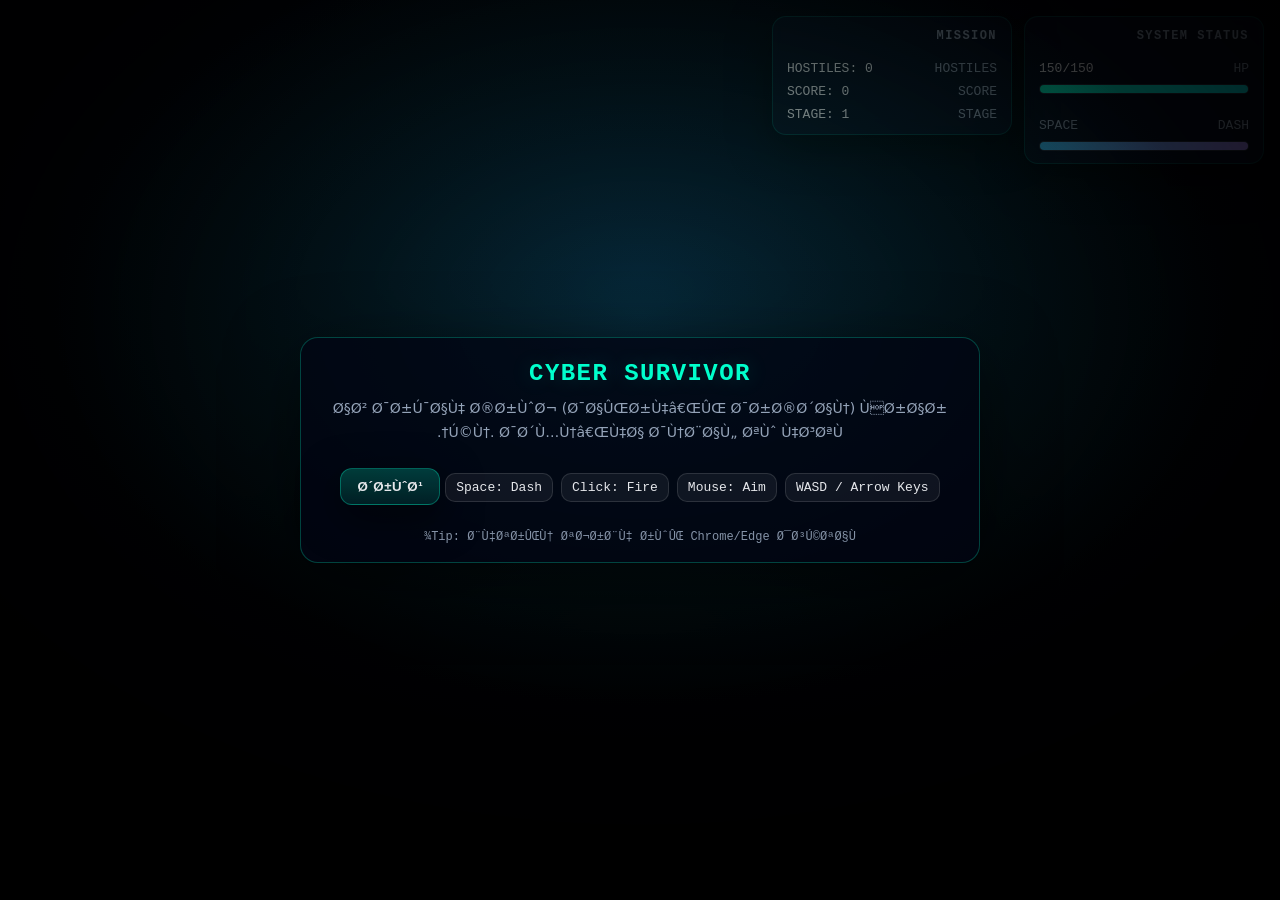
==== commit 367d77b9: "Update mv arena-shooter-upgraded.html" ====
--- a/mv arena-shooter-upgraded.html
+++ b/mv arena-shooter-upgraded.html
@@ -1,6 +1,6 @@
 <!doctype html>
 <html lang="fa" dir="rtl">
-<head>
+<head
   <meta charset="utf-8" />
   <meta name="viewport" content="width=device-width, initial-scale=1" />
   <title>CYBER SURVIVOR: PROTOCOL ESCAPE</title>
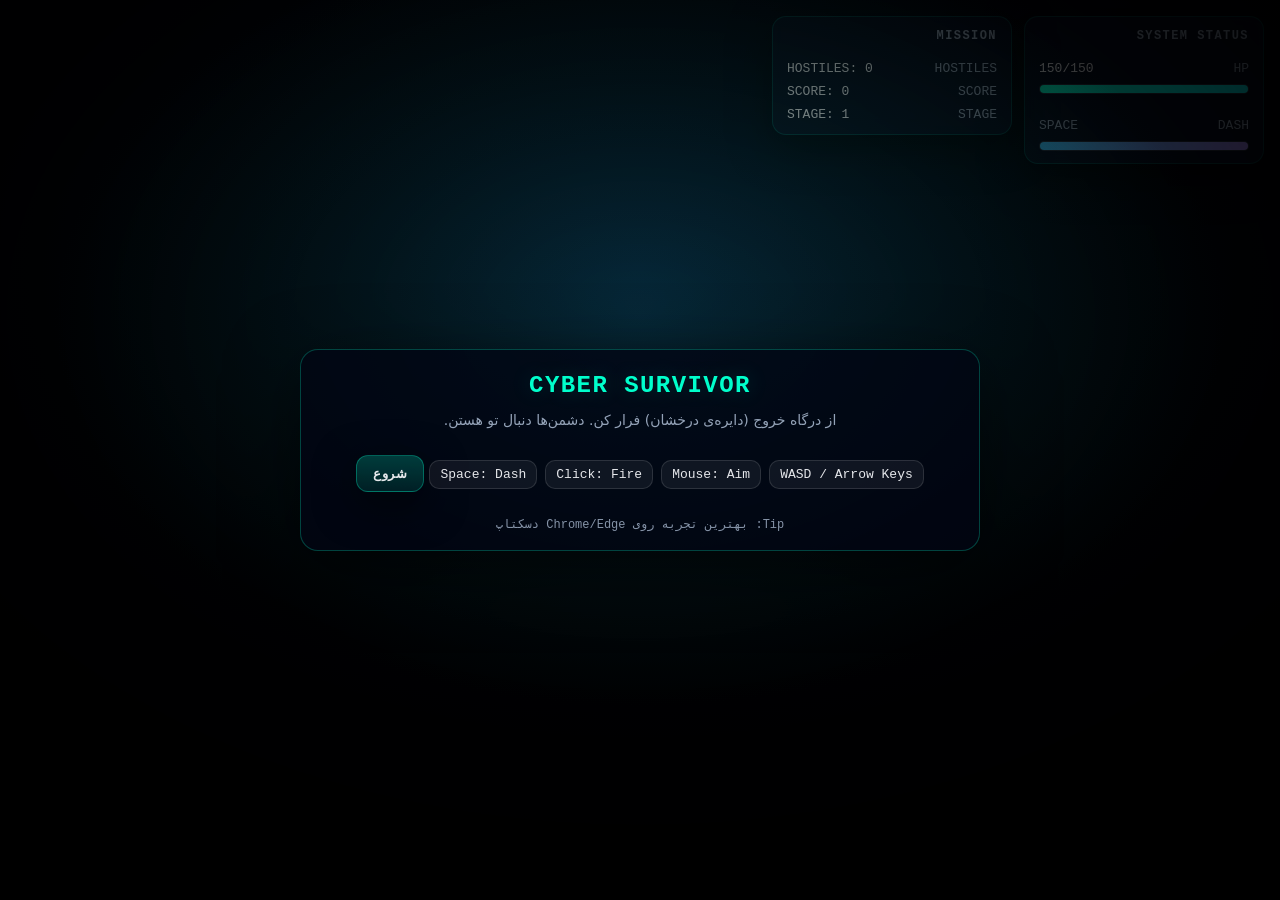
==== commit dcc6fb4c: "Update mv arena-shooter-upgraded.html" ====
--- a/mv arena-shooter-upgraded.html
+++ b/mv arena-shooter-upgraded.html
@@ -1,6 +1,6 @@
 <!doctype html>
 <html lang="fa" dir="rtl">
-<head
+<head>
   <meta charset="utf-8" />
   <meta name="viewport" content="width=device-width, initial-scale=1" />
   <title>CYBER SURVIVOR: PROTOCOL ESCAPE</title>
